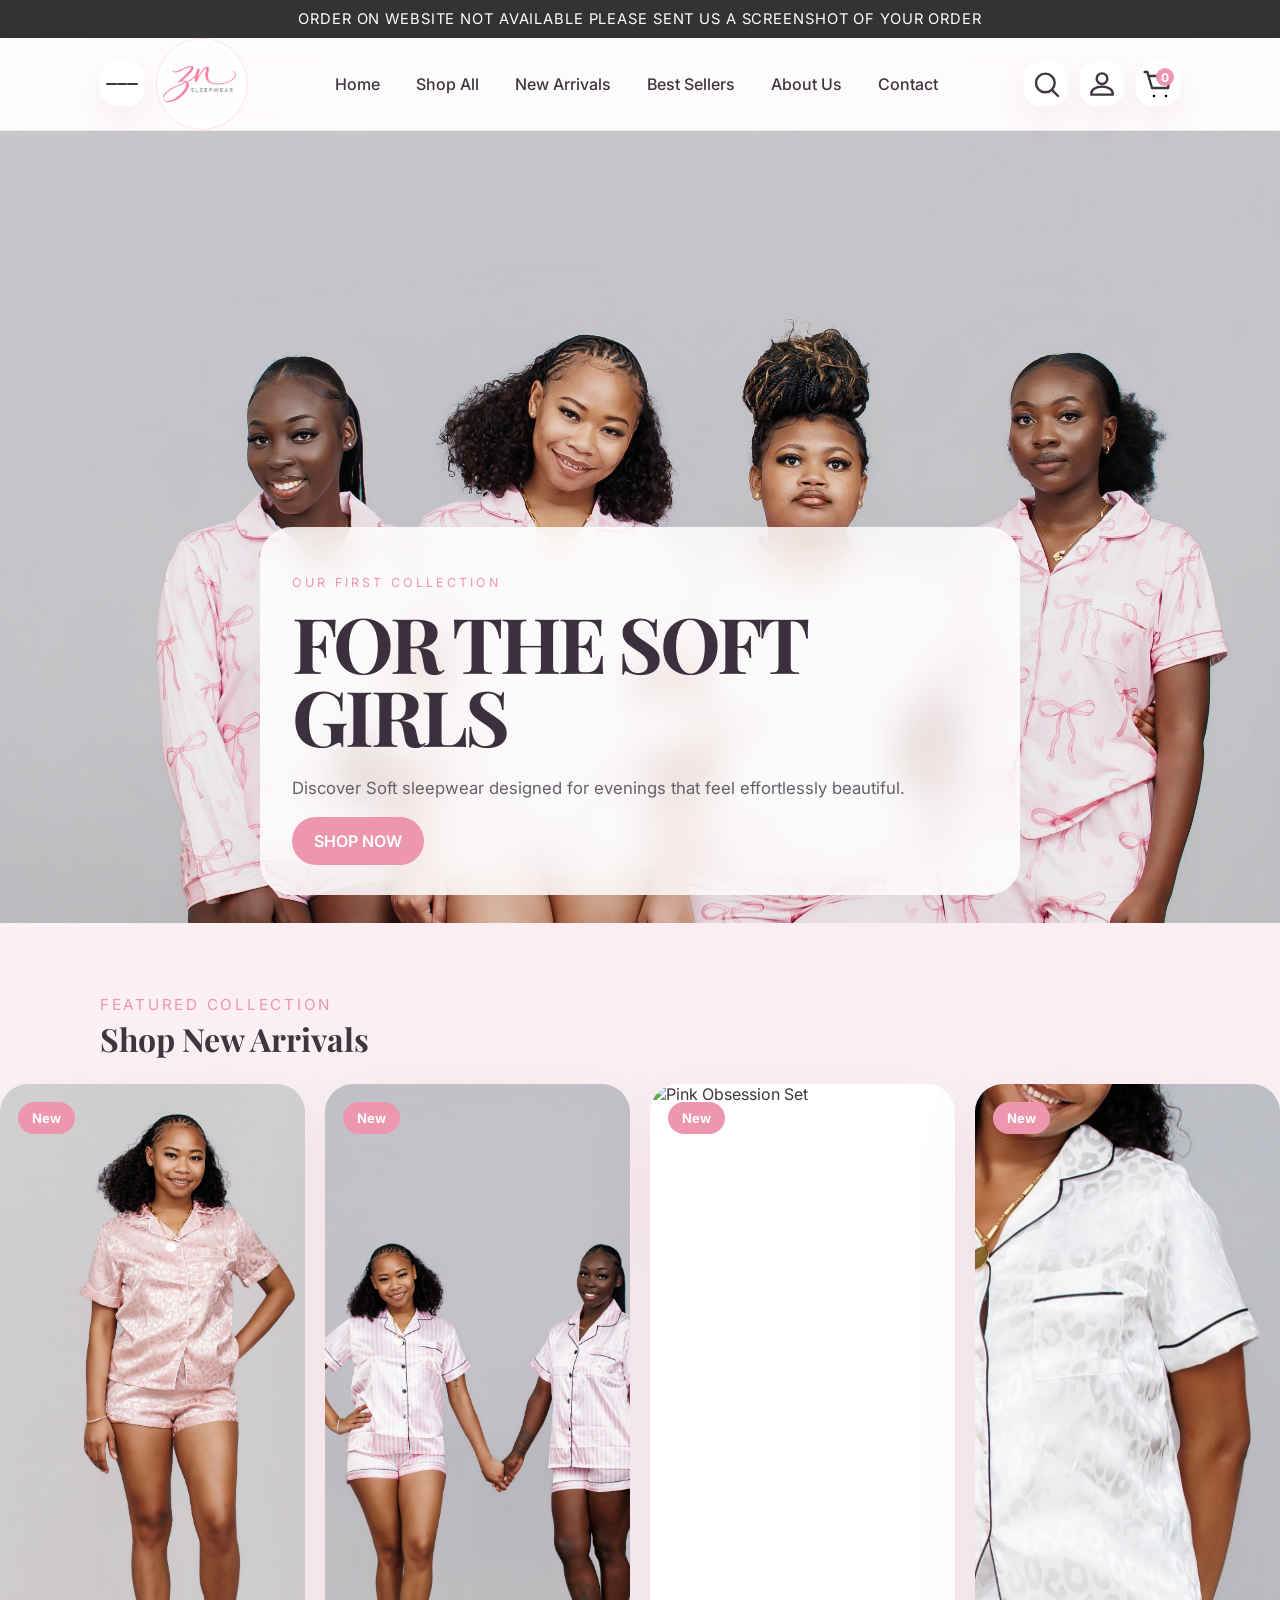
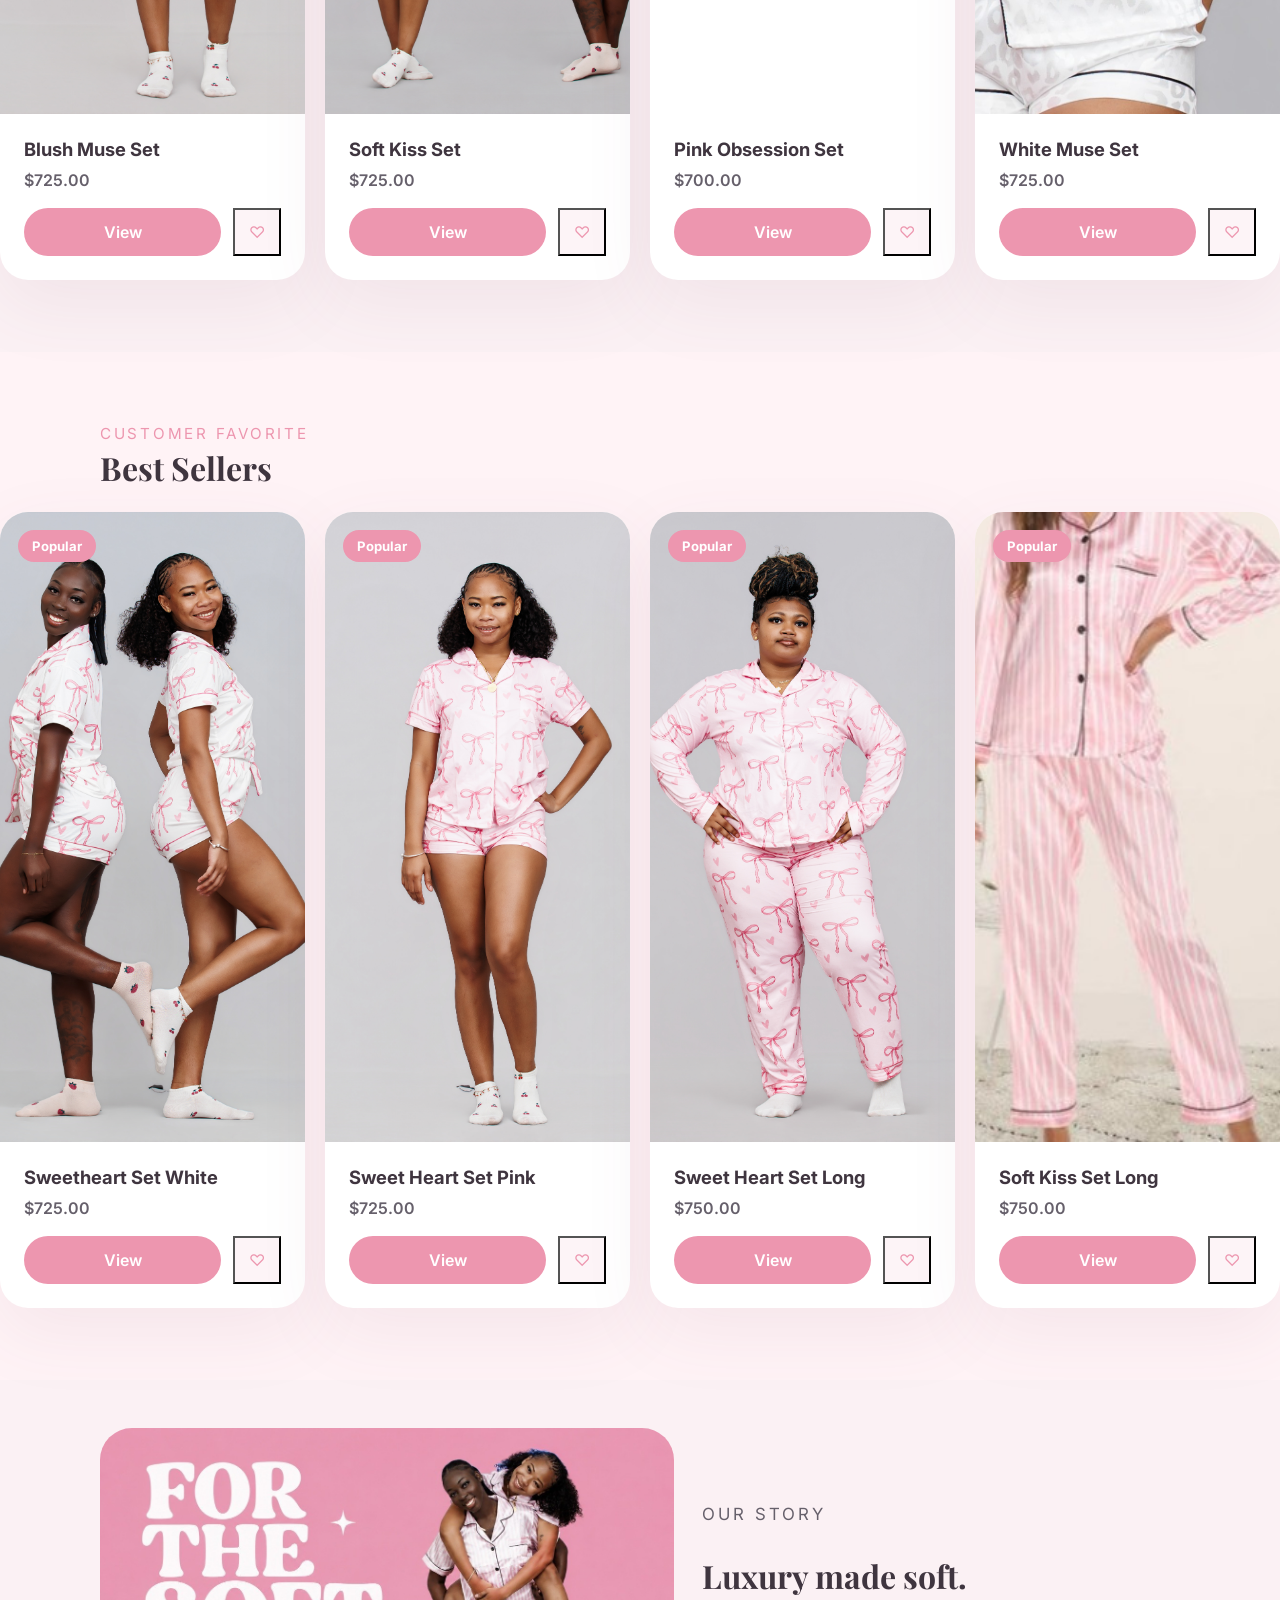
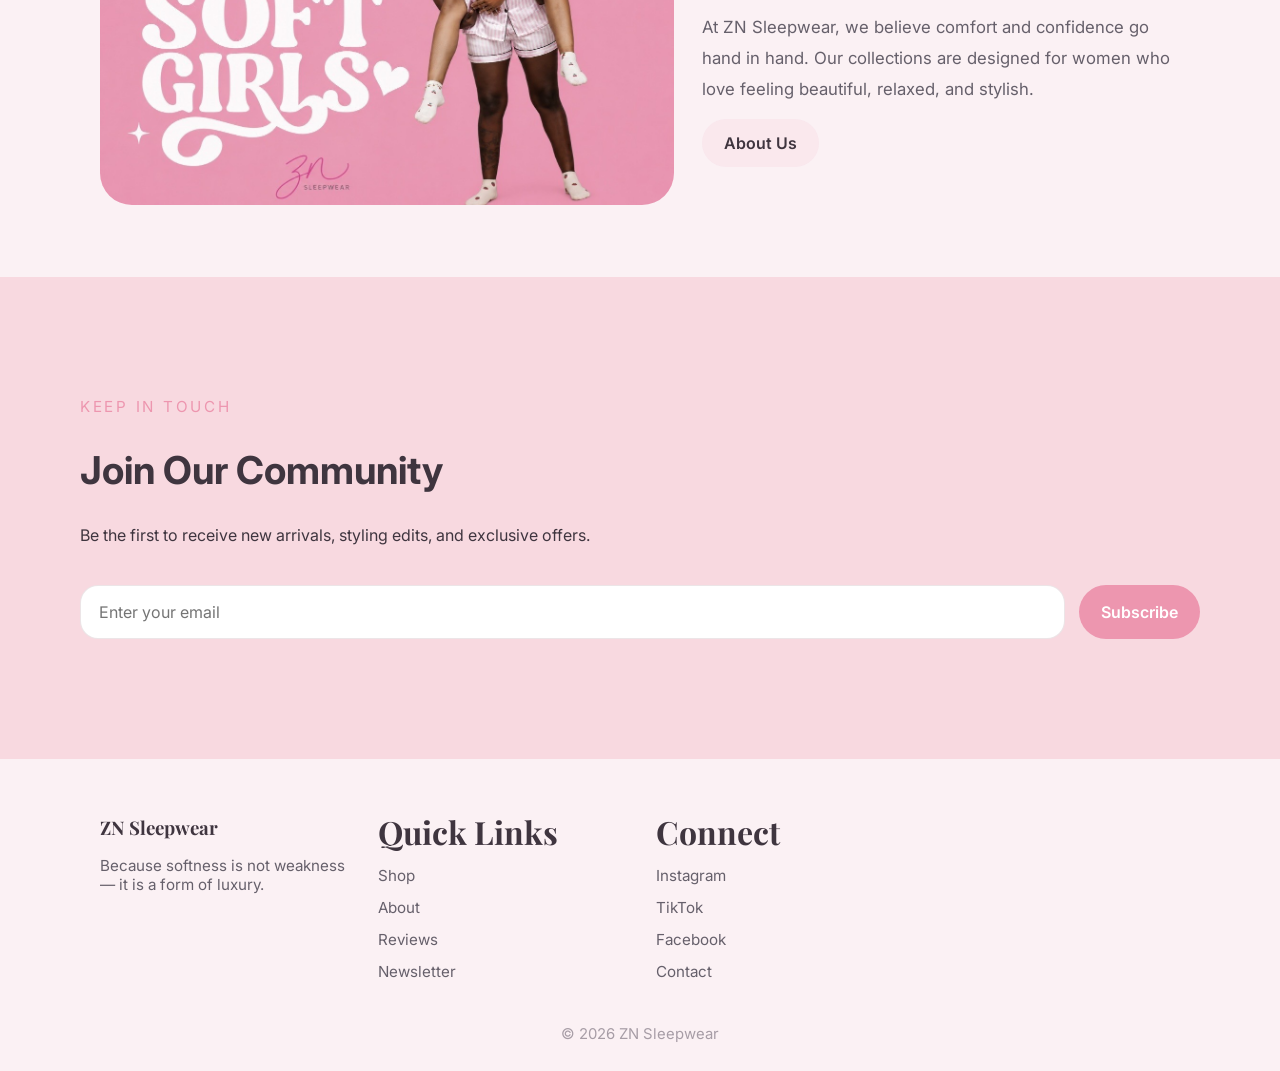
==== index.html @ 2f34e1ad "znsleepwear website" ====
<!doctype html>
<html lang="en">
<head>
  <meta charset="utf-8" />
  <meta name="viewport" content="width=device-width, initial-scale=1" />
  <meta name="description" content="ZN Sleepwear - Luxury sleepwear and loungewear designed for women who value comfort, style, and elegance." />
  <title>ZN Sleepwear.SR| Premium Luxury Sleepwear</title>
  <link rel="preconnect" href="https://fonts.googleapis.com" />
  <link rel="preconnect" href="https://fonts.gstatic.com" crossorigin />
  <link href="https://fonts.googleapis.com/css2?family=Inter:wght@400;500;600;700;800&family=Playfair+Display:wght@500;600;700&display=swap" rel="stylesheet" />
  <link rel="stylesheet" href="css/style.css" />
</head>
<body>
  <div class="announcement-bar">ORDER ON WEBSITE NOT AVAILABLE PLEASE SENT US A SCREENSHOT OF YOUR ORDER</div>

  <header class="site-header">
    <div class="container header-inner">
      <button class="icon-btn nav-toggle" id="navToggle" aria-label="Open menu">
        <span></span>
        <span></span>
        <span></span>
      </button>

      <a class="brand-link" href="index.html">
        <img class="brand-logo" src="img/our logo.jpg" alt="ZN Sleepwear" />
      </a>

      <nav class="desktop-nav" aria-label="Main navigation">
        <ul>
          <li><a href="index.html">Home</a></li>
          <li><a href="shop.html">Shop All</a></li>
          <li><a href="shop.html?category=new">New Arrivals</a></li>
          <li><a href="shop.html?category=best">Best Sellers</a></li>
          <li><a href="about.html">About Us</a></li>
          <li><a href="contact.html">Contact</a></li>
        </ul>
      </nav>

      <div class="header-actions">
        <button class="icon-btn search-toggle" id="searchToggle" aria-label="Search site">
          <svg viewBox="0 0 24 24" aria-hidden="true"><path d="M21 21l-4.35-4.35m1.85-5.45a7 7 0 1 1-14 0 7 7 0 0 1 14 0Z" fill="none" stroke="currentColor" stroke-width="1.8" stroke-linecap="round" stroke-linejoin="round"/></svg>
        </button>
        <button class="icon-btn account-btn" aria-label="Account">
          <svg viewBox="0 0 24 24" aria-hidden="true"><path d="M12 12a4 4 0 1 0-4-4 4 4 0 0 0 4 4Zm0 2c-4.4 0-8 2.2-8 5v1h16v-1c0-2.8-3.6-5-8-5Z" fill="none" stroke="currentColor" stroke-width="1.8" stroke-linecap="round" stroke-linejoin="round"/></svg>
        </button>
        <button class="icon-btn cart-toggle" id="cartToggle" aria-label="Open cart">
          <svg viewBox="0 0 24 24" aria-hidden="true"><path d="M6 6h15l-1.5 9h-12L4 3H2" fill="none" stroke="currentColor" stroke-width="1.8" stroke-linecap="round" stroke-linejoin="round"/><circle cx="9" cy="21" r="1"/><circle cx="18" cy="21" r="1"/></svg>
          <span class="cart-count" id="cartCount">0</span>
        </button>
      </div>
    </div>

    <nav class="mobile-nav hidden" id="mobileNav" aria-label="Primary navigation">
      <ul>
        <li><a href="index.html">Home</a></li>
        <li><a href="shop.html">Shop All</a></li>
        <li><a href="shop.html?category=new">New Arrivals</a></li>
        <li><a href="shop.html?category=best">Best Sellers</a></li>
        <li><a href="about.html">About Us</a></li>
        <li><a href="contact.html">Contact</a></li>
      </ul>
    </nav>

    <div class="search-panel hidden" id="searchPanel">
      <div class="container search-box">
        <input type="search" id="searchInput" placeholder="Search sleepwear, robes, sets..." aria-label="Search site" />
      </div>
    </div>
  </header>

  <main>
    <section class="hero" id="top">
      <div class="hero-overlay"></div>
      <img class="hero-image" src="img/US.jpeg" alt="Woman relaxing in luxury sleepwear" />
      <div class="container hero-copy">
        <span class="eyebrow">OUR FIRST COLLECTION</span>
        <h1>FOR THE SOFT GIRLS</h1>
        <p>Discover Soft sleepwear designed for evenings that feel effortlessly beautiful.</p>
        <a class="btn btn-primary" href="#new-arrivals">SHOP NOW</a>
      </div>
    </section>

    <section class="section" id="new-arrivals" data-section="collection">
      <div class="container section-header">
        <div>
          <p class="section-label">Featured Collection</p>
          <h2>Shop New Arrivals</h2>
        </div>
      </div>

      <div class="product-grid" id="newProducts"></div>
    </section>

    <section class="section section-alt" id="best-sellers" data-section="collection">
      <div class="container section-header">
        <div>
          <p class="section-label">Customer Favorite</p>
          <h2>Best Sellers</h2>
        </div>
      </div>

      <div class="product-grid" id="bestProducts"></div>
    </section>

    <section class="section about-section" id="about" data-section="about">
      <div class="container about-grid">
        <div class="about-media">
          <img src="img/pj cover.jpeg" alt="Luxury sleepwear details" />
        </div>
        <div class="about-copy">
          <p class="section-label">Our Story</p>
          <h2>Luxury made soft.</h2>
          <p>At ZN Sleepwear, we believe comfort and confidence go hand in hand. Our collections are designed for women who love feeling beautiful, relaxed, and stylish.</p>
          <a class="btn btn-outline" href="about.html">About Us</a>
        </div>
      </div>
    </section>

    <section class="section newsletter-section" id="newsletter" data-section="newsletter">
      <div class="container newsletter-panel">
        <div>
          <p class="section-label">Keep in touch</p>
          <h2>Join Our Community</h2>
          <p>Be the first to receive new arrivals, styling edits, and exclusive offers.</p>
        </div>
        <form class="newsletter-form" id="newsletterForm">
          <label for="newsletterEmail" class="sr-only">Email address</label>
          <input id="newsletterEmail" type="email" placeholder="Enter your email" required />
          <button class="btn btn-primary" type="submit">Subscribe</button>
        </form>
      </div>
    </section>
  </main>

  <footer class="site-footer">
    <div class="container footer-grid">
      <div>
        <h3>ZN Sleepwear</h3>
        <p>Because softness is not weakness — it is a form of luxury.</p>
      </div>
      <div>
        <h4>Quick Links</h4>
        <ul>
          <li><a href="#new-arrivals">Shop</a></li>
          <li><a href="#about">About</a></li>
          <li><a href="#reviews">Reviews</a></li>
          <li><a href="#newsletter">Newsletter</a></li>
        </ul>
      </div>
     
      <div>
        <h4>Connect</h4>
        <ul>
          <li><a href="https://www.instagram.com/znsleepwear.sr?utm_source=qr">Instagram</a></li>
          <li><a href="https://www.tiktok.com/@znsleepwear">TikTok</a></li>
          <li><a href="https://www.facebook.com/znsleepwear">Facebook</a></li>
          <li><a href="contact.html">Contact</a></li>
        </ul>
      </div>
    </div>
    <div class="container footer-note">© 2026 ZN Sleepwear</div>
  </footer>

  <div class="cart-drawer hidden" id="cartDrawer" aria-hidden="true">
    <div class="drawer-header">
      <div>
        <p class="eyebrow">Your Bag</p>
        <h3>Cart</h3>
      </div>
      <button class="icon-btn" id="closeCart" aria-label="Close cart">✕</button>
    </div>
    <div class="drawer-body">
      <div id="cartItems"></div>
    </div>
    <div class="drawer-footer">
      <div class="drawer-total">
        <span>Subtotal</span>
        <strong id="cartTotal">$0.00</strong>
      </div>
      <button class="btn btn-primary" id="checkoutButton">Checkout</button>
    </div>
  </div>
  <div class="drawer-backdrop hidden" id="drawerBackdrop"></div>

  <script src="js/app.js" defer></script>
</body>
</html>
---- css/style.css ----
:root {
  --bg: #fbf1f4;
  --surface: #ffffff;
  --surface-soft: #fff3f6;
  --pink: #ed96af;
  --pink-soft: #f8d9e0;
  --gray: #66606b;
  --gray-soft: #a79da6;
  --text: #3f353f;
  --text-light: #5a5461;
  --border: rgba(151, 112, 124, 0.16);
  --shadow: 0 24px 72px rgba(124, 82, 97, 0.08);
  --radius: 28px;
}

* {
  box-sizing: border-box;
}

html {
  scroll-behavior: smooth;
}

body {
  margin: 0;
  font-family: 'Inter', system-ui, sans-serif;
  background: radial-gradient(circle at top, rgba(237, 150, 175, 0.12), transparent 30%), var(--bg);
  color: var(--text);
}

img {
  display: block;
  max-width: 100%;
}

a {
  color: inherit;
  text-decoration: none;
}

button,
input {
  font: inherit;
}

button {
  cursor: pointer;
}

.container {
  max-width: 1120px;
  margin: 0 auto;
  padding: 0 20px;
}

.announcement-bar {
  background: #333333;
  color: #ffffff;
  text-align: center;
  padding: 10px 0;
  font-size: 0.92rem;
  letter-spacing: 0.06em;
}

.site-header {
  position: sticky;
  top: 0;
  z-index: 30;
  background: rgba(255, 255, 255, 0.82);
  backdrop-filter: blur(18px);
  border-bottom: 1px solid rgba(151, 112, 124, 0.12);
}

.header-inner {
  display: flex;
  align-items: center;
  justify-content: space-between;
  gap: 12px;
  min-height: 76px;
}

.brand-link {
  display: inline-flex;
  align-items: center;
}

.brand-logo {
  width: 92px;
  height: auto;
  border-radius: 50%;
  border: 1px solid rgba(237, 150, 175, 0.25);
  padding: 4px;
  background: #fff;
}

.icon-btn {
  position: relative;
  border: none;
  background: rgba(255, 255, 255, 0.9);
  width: 44px;
  height: 44px;
  border-radius: 16px;
  color: var(--text);
  display: inline-flex;
  align-items: center;
  justify-content: center;
  box-shadow: 0 14px 30px rgba(124, 82, 97, 0.08);
  transition: transform 180ms ease, background 180ms ease;
}

.icon-btn:hover,
.icon-btn:focus-visible {
  transform: translateY(-1px);
  background: #fff;
}

.nav-toggle span {
  display: block;
  width: 22px;
  height: 2px;
  background: var(--text);
  border-radius: 999px;
}

.header-actions {
  display: flex;
  align-items: center;
  gap: 12px;
}

.cart-count {
  position: absolute;
  top: 6px;
  right: 6px;
  min-width: 18px;
  height: 18px;
  border-radius: 999px;
  background: var(--pink);
  color: #fff;
  font-size: 0.75rem;
  font-weight: 700;
  display: grid;
  place-items: center;
}

.mobile-nav,
.search-panel {
  background: #fff;
  border-bottom: 1px solid rgba(151, 112, 124, 0.12);
}

.mobile-nav ul,
.footer-grid ul {
  list-style: none;
  margin: 0;
  padding: 0;
}

.mobile-nav li {
  border-top: 1px solid rgba(151, 112, 124, 0.1);
}

.mobile-nav a {
  display: block;
  padding: 18px 20px;
  font-weight: 600;
  color: var(--text);
}

.search-box {
  padding: 18px 0;
}

.search-box input {
  width: 100%;
  border-radius: 16px;
  border: 1px solid rgba(151, 112, 124, 0.18);
  padding: 14px 18px;
  background: #fff;
  color: var(--text);
  box-shadow: inset 0 2px 8px rgba(124, 82, 97, 0.05);
}

.hero {
  position: relative;
  min-height: 88vh;
  display: flex;
  align-items: flex-end;
  justify-content: center;
  overflow: hidden;
  padding: 40px 0 28px;
}

.hero-image {
  position: absolute;
  inset: 0;
  width: 100%;
  height: 100%;
  object-fit: cover;
  filter: saturate(0.95) brightness(0.95);
}

.hero-overlay {
  position: absolute;
  inset: 0;
  background: linear-gradient(180deg, rgba(255, 255, 255, 0.14), rgba(255, 255, 255, 0.93) 60%);
}

.hero-copy {
  position: relative;
  z-index: 2;
  width: min(760px, 100%);
  padding: 44px 32px;
  border-radius: 32px;
  background: rgba(255, 255, 255, 0.82);
  backdrop-filter: blur(18px);
  box-shadow: var(--shadow);
}

.eyebrow {
  display: inline-flex;
  text-transform: uppercase;
  letter-spacing: 0.24em;
  font-size: 0.78rem;
  color: var(--pink);
  margin-bottom: 16px;
}

.hero-copy h1 {
  margin: 0;
  font-family: 'Playfair Display', serif;
  font-size: clamp(3rem, 6vw, 5.2rem);
  line-height: 0.95;
  letter-spacing: -0.04em;
  color: #3c2f3e;
}

.hero-copy p {
  margin: 22px 0 28px;
  max-width: 58ch;
  font-size: 1.05rem;
  color: var(--gray);
  line-height: 1.75;
}

.btn,
.pill {
  border: none;
  border-radius: 999px;
  padding: 14px 22px;
  font-weight: 600;
  transition: transform 180ms ease, background 180ms ease, color 180ms ease;
}

.btn:hover,
.pill:hover,
.btn:focus-visible,
.pill:focus-visible {
  transform: translateY(-1px);
}

.btn-primary {
  background: var(--pink);
  color: #fff;
}

.btn-outline {
  background: rgba(237, 150, 175, 0.1);
  color: var(--text);
}

.section {
  padding: 72px 0;
}

.section-alt {
  background: var(--surface-soft);
}

.section-header {
  display: flex;
  align-items: flex-end;
  justify-content: space-between;
  gap: 16px;
  margin-bottom: 28px;
}

.section-label {
  margin: 0 0 8px;
  color: var(--pink);
  font-size: 0.95rem;
  letter-spacing: 0.18em;
  text-transform: uppercase;
}

.section-header h2,
.about-copy h2,
.footer-grid h4 {
  margin: 0;
  font-family: 'Playfair Display', serif;
  font-size: clamp(2rem, 2.5vw, 3rem);
  line-height: 1.05;
}

.section-header .filters {
  display: flex;
  flex-wrap: wrap;
  gap: 12px;
}

.pill {
  background: #fff;
  color: var(--text);
  border: 1px solid rgba(151, 112, 124, 0.14);
  box-shadow: 0 14px 28px rgba(151, 112, 124, 0.08);
}

.pill.active,
.pill:hover {
  background: var(--pink);
  color: #fff;
}

.product-grid {
  display: grid;
  grid-template-columns: repeat(2, minmax(0, 1fr));
  gap: 20px;
}

.product-card {
  background: var(--surface);
  border-radius: 28px;
  overflow: hidden;
  box-shadow: var(--shadow);
  position: relative;
  transition: transform 220ms ease, box-shadow 220ms ease;
}

.product-card:hover {
  transform: translateY(-4px);
}

.product-image {
  position: relative;
  overflow: hidden;
}

.product-image img {
  width: 100%;
  height: 70vh;
  object-fit: cover;
  transition: transform 320ms ease;
}

.product-img-clickable {
  cursor: pointer;
}

@media (max-width: 767px) {
  .product-image img {
    height: 320px;
  }
}

.product-card:hover .product-image img {
  transform: scale(1.03);
}

.badge {
  position: absolute;
  top: 18px;
  left: 18px;
  background: var(--pink);
  color: #fff;
  padding: 8px 14px;
  border-radius: 999px;
  font-size: 0.82rem;
  font-weight: 700;
}

.product-copy {
  padding: 24px;
}

.product-copy h3 {
  margin: 0 0 10px;
  font-size: 1.15rem;
  color: #3f353f;
}

.product-copy .price {
  margin: 0 0 18px;
  font-size: 1rem;
  color: var(--gray);
  font-weight: 600;
}

.product-actions {
  display: flex;
  align-items: center;
  justify-content: space-between;
  gap: 12px;
}

.product-actions .btn {
  flex: 1;
}

.wishlist-btn {
  background: rgba(237, 150, 175, 0.1);
  color: var(--pink);
  width: 48px;
  height: 48px;
  display: grid;
  place-items: center;
}

.wishlist-btn.active {
  background: var(--pink);
  color: #fff;
}

.about-section {
  padding-top: 48px;
}

.about-grid {
  display: grid;
  grid-template-columns: 1.2fr 1fr;
  gap: 28px;
  align-items: center;
}

.about-media img {
  width: 100%;
  border-radius: 32px;
  height: 100%;
  object-fit: cover;
}

.about-copy p {
  font-size: 1.05rem;
  color: var(--gray);
  line-height: 1.85;
  max-width: 48rem;
  margin: 20px 0 28px;
}

.reviews-section {
  padding-bottom: 42px;
}

.review-card {
  background: var(--surface);
  border-radius: 32px;
  padding: 36px;
  box-shadow: var(--shadow);
  max-width: 900px;
  margin: 0 auto;
}

.review-stars {
  display: flex;
  gap: 6px;
  margin-bottom: 22px;
}

.review-stars svg {
  width: 20px;
  height: 20px;
  color: var(--pink);
}

.review-card p {
  margin: 0 0 30px;
  font-size: 1.05rem;
  color: var(--gray);
  line-height: 1.9;
}

.reviewer-meta {
  display: flex;
  align-items: center;
  gap: 16px;
}

.reviewer-photo {
  width: 66px;
  height: 66px;
  border-radius: 50%;
  background: linear-gradient(135deg, rgba(237, 150, 175, 0.2), rgba(255, 255, 255, 0.4));
  overflow: hidden;
}

.reviewer-photo::before {
  content: '';
  display: block;
  width: 100%;
  height: 100%;
  background-image: url('img/pj%20cover.jfif');
  background-size: cover;
  background-position: center;
}

.reviewer-meta strong {
  display: block;
  color: #3f353f;
}

.reviewer-meta span {
  color: var(--gray);
  font-size: 0.95rem;
}

.review-controls {
  display: flex;
  justify-content: flex-end;
  margin-top: 26px;
  gap: 12px;
}

.newsletter-section {
  background: var(--pink-soft);
}

.newsletter-panel {
  display: grid;
  gap: 24px;
  padding: 48px 0;
}

.newsletter-panel h2 {
  font-size: clamp(2rem, 3vw, 3rem);
}

.newsletter-form {
  display: grid;
  grid-template-columns: minmax(0, 1fr) auto;
  gap: 14px;
}

.newsletter-form input {
  border-radius: 18px;
  border: 1px solid rgba(151, 112, 124, 0.18);
  padding: 16px 18px;
  background: #fff;
  color: var(--text);
}

.site-footer {
  padding: 56px 0 28px;
}

.footer-grid {
  display: grid;
  grid-template-columns: repeat(4, minmax(0, 1fr));
  gap: 32px;
  margin-bottom: 32px;
}

.site-footer h3,
.site-footer h4 {
  margin: 0 0 16px;
  font-family: 'Playfair Display', serif;
}

.footer-grid p,
.footer-grid a {
  color: var(--gray);
  font-size: 0.95rem;
}

.footer-grid li {
  margin-bottom: 12px;
}

.footer-note {
  color: var(--gray-soft);
  text-align: center;
  font-size: 0.93rem;
}

.cart-drawer {
  position: fixed;
  top: 0;
  right: 0;
  width: min(360px, 100%);
  height: 100%;
  background: #fff;
  box-shadow: -24px 0 80px rgba(124, 82, 97, 0.18);
  transform: translateX(110%);
  transition: transform 260ms ease;
  display: flex;
  flex-direction: column;
  z-index: 40;
  padding: 28px;
}

.cart-drawer.open {
  transform: translateX(0);
}

.drawer-backdrop {
  position: fixed;
  inset: 0;
  background: rgba(0, 0, 0, 0.32);
  opacity: 0;
  pointer-events: none;
  transition: opacity 220ms ease;
  z-index: 35;
}

.drawer-backdrop.open {
  opacity: 1;
  pointer-events: all;
}

.drawer-header {
  display: flex;
  align-items: start;
  justify-content: space-between;
  gap: 12px;
}

.drawer-header .eyebrow {
  margin: 0 0 4px;
}

.drawer-body {
  flex: 1;
  margin-top: 24px;
  overflow-y: auto;
}

.cart-item {
  display: grid;
  grid-template-columns: auto 1fr;
  gap: 16px;
  align-items: center;
  padding: 16px 0;
  border-bottom: 1px solid rgba(151, 112, 124, 0.12);
}

.cart-item:last-child {
  border-bottom: none;
}

.cart-item img {
  width: 84px;
  height: 84px;
  object-fit: cover;
  border-radius: 18px;
}

.item-details {
  display: grid;
  gap: 8px;
}

.item-details strong {
  display: block;
}

.item-meta {
  color: var(--gray);
  font-size: 0.95rem;
}

.drawer-total {
  display: flex;
  align-items: center;
  justify-content: space-between;
  margin-bottom: 20px;
}

.drawer-footer {
  border-top: 1px solid rgba(151, 112, 124, 0.12);
  padding-top: 20px;
}

.hidden {
  display: none !important;
}

.sr-only {
  position: absolute;
  width: 1px;
  height: 1px;
  padding: 0;
  margin: -1px;
  overflow: hidden;
  clip: rect(0, 0, 0, 0);
  white-space: nowrap;
  border: 0;
}

/* Desktop Navigation */
.desktop-nav {
  display: flex;
  gap: 36px;
  margin: 0 auto;
}

.desktop-nav ul {
  display: flex;
  gap: 36px;
  list-style: none;
  margin: 0;
  padding: 0;
}

.desktop-nav a {
  font-weight: 500;
  color: var(--text);
  transition: color 200ms ease;
}

.desktop-nav a:hover {
  color: var(--pink);
}

/* Mobile Navigation */
.mobile-nav {
  background: white;
  padding: 0;
  border-top: 1px solid var(--border);
}

.mobile-nav ul {
  list-style: none;
  padding: 0;
  margin: 0;
}

.mobile-nav li {
  border-bottom: 1px solid rgba(151, 112, 124, 0.1);
}

.mobile-nav a {
  display: block;
  padding: 16px 20px;
  font-weight: 600;
  color: var(--text);
  transition: background 200ms ease;
}

.mobile-nav a:active {
  background: rgba(237, 150, 175, 0.1);
}

/* Search Results */
.search-results {
  position: absolute;
  top: 100%;
  left: 0;
  right: 0;
  background: white;
  border-radius: 0 0 16px 16px;
  padding: 16px 0;
  z-index: 40;
  max-height: 400px;
  overflow-y: auto;
}

.search-result-item {
  padding: 12px 18px;
  cursor: pointer;
  transition: background 200ms ease;
}

.search-result-item:hover {
  background: var(--surface-soft);
}

.search-result-item strong {
  display: block;
  color: var(--text);
}

.search-result-item span {
  font-size: 0.9rem;
  color: var(--gray-soft);
}

/* Shop Page */
.shop-header {
  padding: 60px 0 40px;
  text-align: center;
}

.shop-header h1 {
  font-family: 'Playfair Display', serif;
  font-size: clamp(2.5rem, 4vw, 3.5rem);
  margin: 0 0 16px;
  color: var(--text);
}

.shop-header p {
  font-size: 1.1rem;
  color: var(--gray);
  max-width: 600px;
  margin: 0 auto;
}

.shop-section {
  padding: 48px 0;
}

.shop-section .container {
  max-width: none;
  width: 100%;
  padding: 0 20px;
}

.shop-grid {
  display: grid;
  grid-template-columns: 1fr;
  gap: 40px;
}

.shop-sidebar {
  display: none;
}

.filter-group {
  margin-bottom: 32px;
}

.filter-group h3 {
  font-size: 1rem;
  font-weight: 700;
  margin: 0 0 16px;
  color: var(--text);
}

.filter-option {
  margin-bottom: 12px;
}

.filter-option label {
  display: flex;
  align-items: center;
  gap: 10px;
  cursor: pointer;
  transition: color 200ms ease;
}

.filter-option label:hover {
  color: var(--pink);
}

.filter-option input {
  width: 18px;
  height: 18px;
  cursor: pointer;
}

#sortSelect {
  width: 100%;
  padding: 10px 12px;
  border: 1px solid var(--border);
  border-radius: 12px;
  background: white;
  color: var(--text);
  cursor: pointer;
}

.shop-content {
  min-height: 400px;
}

.shop-toolbar {
  display: flex;
  justify-content: space-between;
  align-items: center;
  margin-bottom: 24px;
  padding-bottom: 16px;
  border-bottom: 1px solid var(--border);
}

/* Product Grid - Responsive */
@media (min-width: 1200px) {
  .product-grid {
    grid-template-columns: repeat(4, minmax(0, 1fr));
  }
}

@media (min-width: 992px) and (max-width: 1199px) {
  .product-grid {
    grid-template-columns: repeat(3, minmax(0, 1fr));
  }
}

@media (max-width: 991px) {
  .product-grid {
    grid-template-columns: repeat(2, minmax(0, 1fr));
  }
}

/* Modal */
.modal {
  position: fixed;
  inset: 0;
  background: rgba(0, 0, 0, 0.4);
  display: flex;
  align-items: center;
  justify-content: center;
  z-index: 50;
  padding: 20px;
}

.modal.hidden {
  display: none;
}

.modal-content {
  background: white;
  border-radius: 32px;
  max-width: 900px;
  max-height: 90vh;
  overflow-y: auto;
  position: relative;
  padding: 40px;
}

.modal-close {
  position: absolute;
  top: 20px;
  right: 20px;
  width: 40px;
  height: 40px;
  border: none;
  background: rgba(237, 150, 175, 0.1);
  border-radius: 50%;
  color: var(--text);
  font-size: 24px;
  cursor: pointer;
  transition: background 200ms ease;
}

.modal-close:hover {
  background: rgba(237, 150, 175, 0.2);
}

/* Lightbox */
.lightbox {
  position: fixed;
  inset: 0;
  display: flex;
  align-items: center;
  justify-content: center;
  z-index: 60;
  padding: 20px;
}

.lightbox.hidden {
  display: none;
}

.lightbox-content {
  position: relative;
  max-width: 95vw;
  max-height: 95vh;
  display: flex;
  align-items: center;
  justify-content: center;
  gap: 20px;
}

.lightbox-content img {
  max-width: 100%;
  max-height: 95vh;
  object-fit: contain;
  border-radius: 16px;
  box-shadow: 0 40px 120px rgba(124, 82, 97, 0.2);
}

.lightbox-nav-btn {
  position: absolute;
  top: 50%;
  transform: translateY(-50%);
  width: 50px;
  height: 50px;
  border: none;
  background: rgba(255, 255, 255, 0.9);
  border-radius: 50%;
  color: #333;
  font-size: 28px;
  cursor: pointer;
  display: flex;
  align-items: center;
  justify-content: center;
  transition: all 200ms ease;
  z-index: 61;
  box-shadow: 0 4px 12px rgba(0, 0, 0, 0.15);
}

.lightbox-nav-btn:hover {
  background: #fff;
  transform: translateY(-50%) scale(1.1);
}

.lightbox-prev {
  left: 20px;
}

.lightbox-next {
  right: 20px;
}

.lightbox-counter {
  position: absolute;
  bottom: 30px;
  left: 50%;
  transform: translateX(-50%);
  background: rgba(0, 0, 0, 0.6);
  color: #fff;
  padding: 8px 16px;
  border-radius: 20px;
  font-size: 0.9rem;
  font-weight: 600;
  z-index: 61;
}

.lightbox-close {
  position: absolute;
  top: 20px;
  right: 20px;
  width: 50px;
  height: 50px;
  border: none;
  background: rgba(255, 255, 255, 0.95);
  border-radius: 50%;
  color: #333;
  font-size: 32px;
  cursor: pointer;
  display: flex;
  align-items: center;
  justify-content: center;
  transition: all 200ms ease;
  z-index: 61;
  box-shadow: 0 4px 12px rgba(0, 0, 0, 0.15);
}

.lightbox-close:hover {
  background: #fff;
  transform: scale(1.1);
}

#lightboxBackdrop {
  position: fixed;
  inset: 0;
  background: rgba(0, 0, 0, 0.8);
  z-index: 59;
}

#lightboxBackdrop.hidden {
  display: none;
}


.product-modal-inner {
  display: grid;
  grid-template-columns: 1fr 1fr;
  gap: 40px;
}

.product-modal-gallery {
  display: flex;
  flex-direction: column;
  gap: 12px;
}

.product-modal-image {
  width: 100%;
  height: 400px;
  object-fit: cover;
  border-radius: 16px;
}

.product-modal-thumbs {
  display: flex;
  gap: 8px;
}

.product-modal-thumb {
  width: 80px;
  height: 80px;
  object-fit: cover;
  border-radius: 12px;
  cursor: pointer;
  opacity: 0.6;
  transition: opacity 200ms ease;
}

.product-modal-thumb.active {
  opacity: 1;
  border: 2px solid var(--pink);
}

.product-modal-details h2 {
  font-family: 'Playfair Display', serif;
  font-size: 2rem;
  margin: 0 0 16px;
  color: var(--text);
}

.product-modal-price {
  font-size: 1.5rem;
  font-weight: 700;
  color: var(--text);
  margin-bottom: 24px;
}

.product-modal-description {
  color: var(--gray);
  line-height: 1.8;
  margin-bottom: 24px;
}

.size-selector {
  margin-bottom: 24px;
}

.size-selector h3 {
  font-weight: 600;
  margin-bottom: 12px;
  color: var(--text);
}

.size-grid {
  display: grid;
  grid-template-columns: repeat(3, 1fr);
  gap: 10px;
}

.size-option {
  padding: 12px;
  text-align: center;
  border: 1px solid var(--border);
  border-radius: 12px;
  cursor: pointer;
  transition: all 200ms ease;
}

.size-option:hover {
  border-color: var(--pink);
}

.size-option.selected {
  background: var(--pink);
  color: white;
  border-color: var(--pink);
}

.quantity-selector {
  display: flex;
  gap: 12px;
  margin-bottom: 24px;
}

.qty-btn {
  width: 36px;
  height: 36px;
  border: 1px solid var(--border);
  background: white;
  border-radius: 8px;
  cursor: pointer;
}

.qty-input {
  flex: 1;
  text-align: center;
  border: 1px solid var(--border);
  border-radius: 8px;
  padding: 8px;
}

.modal-actions {
  display: grid;
  gap: 12px;
}

.btn-block {
  width: 100%;
}

/* About Page */
.page-hero {
  padding: 80px 20px;
  text-align: center;
  background: linear-gradient(135deg, rgba(237, 150, 175, 0.1), rgba(255, 255, 255, 0.5));
}

.page-hero h1 {
  font-family: 'Playfair Display', serif;
  font-size: clamp(2.5rem, 5vw, 4rem);
  margin: 0 0 16px;
  color: var(--text);
}

.page-hero p {
  font-size: 1.2rem;
  color: var(--gray);
  max-width: 700px;
  margin: 0 auto;
}

.about-large-grid {
  display: grid;
  grid-template-columns: 1fr 1fr;
  gap: 48px;
  align-items: center;
  margin: 40px 0;
}

.about-large-image {
  overflow: hidden;
  border-radius: 32px;
  max-height: 500px;
}

.about-large-image img {
  width: 100%;
  height: 100%;
  object-fit: cover;
}

.about-large-copy h2 {
  font-family: 'Playfair Display', serif;
  font-size: clamp(2rem, 3vw, 2.8rem);
  margin: 0 0 24px;
  color: var(--text);
}

.about-large-copy p {
  font-size: 1.05rem;
  color: var(--gray);
  line-height: 1.85;
  margin: 0 0 24px;
}

.about-reverse {
  grid-template-columns: 1fr 1fr;
}

.about-reverse .about-large-image {
  order: 2;
}

.about-reverse .about-large-copy {
  order: 1;
}

.values-grid {
  display: grid;
  grid-template-columns: repeat(2, 1fr);
  gap: 32px;
}

.value-card {
  padding: 36px;
  background: white;
  border-radius: 24px;
  box-shadow: var(--shadow);
}

.value-card h3 {
  font-family: 'Playfair Display', serif;
  font-size: 1.4rem;
  margin: 0 0 16px;
  color: var(--text);
}

.value-card p {
  color: var(--gray);
  line-height: 1.8;
  margin: 0;
}

.features-list {
  list-style: none;
  padding: 0;
  margin: 24px 0;
}

.features-list li {
  padding: 10px 0 10px 28px;
  position: relative;
  color: var(--text);
}

.features-list li::before {
  content: '✓';
  position: absolute;
  left: 0;
  color: var(--pink);
  font-weight: bold;
}

.checklist {
  list-style: none;
  padding: 0;
  margin: 24px 0;
}

.checklist li {
  padding: 12px 0 12px 32px;
  position: relative;
  color: var(--gray);
}

.checklist li::before {
  content: '✓';
  position: absolute;
  left: 0;
  color: var(--pink);
  font-weight: 700;
  font-size: 1.2rem;
}

.cta-section {
  text-align: center;
  background: linear-gradient(135deg, var(--pink-soft), white);
  padding: 80px 20px !important;
}

.cta-section h2 {
  font-family: 'Playfair Display', serif;
  font-size: clamp(2rem, 4vw, 3.2rem);
  margin: 0 0 16px;
}

.cta-section p {
  font-size: 1.1rem;
  color: var(--gray);
  margin: 0 0 32px;
}

.btn-large {
  padding: 18px 36px;
  font-size: 1rem;
}

/* Contact Page */
.contact-grid {
  display: grid;
  grid-template-columns: 1fr 1fr;
  gap: 48px;
  margin: 48px 0;
}

.contact-form-wrapper h2 {
  font-family: 'Playfair Display', serif;
  font-size: 2rem;
  margin: 0 0 28px;
  color: var(--text);
}

.contact-form {
  display: flex;
  flex-direction: column;
  gap: 24px;
}

.form-group {
  display: flex;
  flex-direction: column;
}

.form-group label {
  font-weight: 600;
  margin-bottom: 8px;
  color: var(--text);
}

.form-group input,
.form-group textarea {
  padding: 12px 16px;
  border: 1px solid var(--border);
  border-radius: 12px;
  background: white;
  color: var(--text);
  font-size: 1rem;
  transition: border-color 200ms ease;
}

.form-group input:focus,
.form-group textarea:focus {
  outline: none;
  border-color: var(--pink);
  box-shadow: 0 0 0 3px rgba(237, 150, 175, 0.1);
}

.contact-info {
  display: flex;
  flex-direction: column;
  gap: 32px;
}

.info-card {
  padding: 28px;
  background: var(--surface-soft);
  border-radius: 24px;
}

.info-card h3 {
  font-family: 'Playfair Display', serif;
  font-size: 1.3rem;
  margin: 0 0 12px;
  color: var(--text);
}

.info-card p {
  margin: 8px 0;
  color: var(--gray);
}

.info-card a {
  color: var(--pink);
  font-weight: 600;
  transition: opacity 200ms ease;
}

.info-card a:hover {
  opacity: 0.8;
}

.text-small {
  font-size: 0.9rem;
}

.social-links {
  display: flex;
  flex-wrap: wrap;
  gap: 10px;
  align-items: center;
}

.social-links a {
  width: 36px;
  height: 36px;
  display: flex;
  align-items: center;
  justify-content: center;
  background: white;
  border-radius: 50%;
  transition: all 200ms ease;
  color: var(--text);
  box-shadow: 0 6px 18px rgba(124, 82, 97, 0.12);
}

.social-links a:hover {
  background: var(--pink);
  color: white;
  transform: translateY(-1px);
}

.social-links a svg {
  width: 18px;
  height: 18px;
}

.social-links a svg path,
.social-links a svg circle,
.social-links a svg rect {
  fill: currentColor;
  stroke: currentColor;
}

.social-icon:hover {
  background: var(--pink);
  color: white;
}

.social-icon svg {
  width: 20px;
  height: 20px;
  stroke: currentColor;
}

/* FAQ Section */
.faq-section {
  padding-bottom: 80px !important;
}

.faq-section h2 {
  font-family: 'Playfair Display', serif;
  font-size: clamp(2rem, 3vw, 2.8rem);
  text-align: center;
  margin-bottom: 48px;
  color: var(--text);
}

.faq-grid {
  display: grid;
  grid-template-columns: repeat(2, 1fr);
  gap: 32px;
}

.faq-item {
  padding: 28px;
  background: white;
  border-radius: 24px;
  box-shadow: var(--shadow);
}

.faq-item h4 {
  font-family: 'Playfair Display', serif;
  font-size: 1.15rem;
  margin: 0 0 12px;
  color: var(--text);
}

.faq-item p {
  color: var(--gray);
  line-height: 1.8;
  margin: 0;
}

/* Cart Drawer */
.cart-drawer.hidden {
  display: none;
}

.backdrop.hidden {
  display: none;
}

.backdrop.open {
  opacity: 1;
  pointer-events: all;
}

.cart-drawer.hidden {
  z-index: -1;
}

.cart-items-list {
  display: flex;
  flex-direction: column;
  gap: 20px;
}

.cart-item {
  display: grid;
  grid-template-columns: 80px 1fr;
  gap: 16px;
  padding: 16px 0;
  border-bottom: 1px solid var(--border);
}

.cart-item:last-child {
  border-bottom: none;
}

.cart-item img {
  width: 80px;
  height: 80px;
  object-fit: cover;
  border-radius: 12px;
}

.cart-item-details {
  display: flex;
  flex-direction: column;
  justify-content: space-between;
}

.cart-controls {
  display: flex;
  gap: 8px;
  margin-top: 8px;
}

.cart-controls button {
  width: 28px;
  height: 28px;
  border: 1px solid var(--border);
  background: white;
  border-radius: 6px;
  cursor: pointer;
}

.cart-summary {
  margin-bottom: 20px;
  padding-bottom: 20px;
  border-bottom: 1px solid var(--border);
}

.summary-row {
  display: flex;
  justify-content: space-between;
  margin-bottom: 8px;
  color: var(--gray);
}

.cart-empty {
  text-align: center;
  padding: 40px 20px;
  color: var(--gray);
}

/* Responsive */
@media (max-width: 1024px) {
  .desktop-nav {
    display: none;
  }

  .product-grid {
    grid-template-columns: repeat(3, 1fr);
  }

  .shop-grid {
    grid-template-columns: 1fr;
  }

  .shop-sidebar {
    position: static;
    display: grid;
    grid-template-columns: repeat(2, 1fr);
    gap: 20px;
  }

  .contact-grid {
    grid-template-columns: 1fr;
  }

  .about-large-grid {
    grid-template-columns: 1fr;
  }

  .about-reverse .about-large-image {
    order: 1;
  }

  .about-reverse .about-large-copy {
    order: 2;
  }

  .values-grid {
    grid-template-columns: 1fr;
  }

  .footer-grid {
    grid-template-columns: repeat(2, 1fr);
  }

  .product-modal-inner {
    grid-template-columns: 1fr;
  }

  .faq-grid {
    grid-template-columns: 1fr;
  }
}

@media (max-width: 768px) {
  .mobile-nav {
    display: block;
  }

  .desktop-nav {
    display: none;
  }

  .nav-toggle {
    display: block !important;
  }

  .product-grid {
    grid-template-columns: repeat(2, 1fr);
    gap: 16px;
  }

  .product-image img {
    height: 240px;
  }

  .product-modal-gallery {
    margin-bottom: 24px;
  }

  .size-grid {
    grid-template-columns: repeat(2, 1fr);
  }

  .shop-sidebar {
    display: none;
  }

  .modal-content {
    padding: 20px;
  }

  .newsletter-form {
    grid-template-columns: 1fr;
  }

  .footer-grid {
    grid-template-columns: 1fr;
  }
}
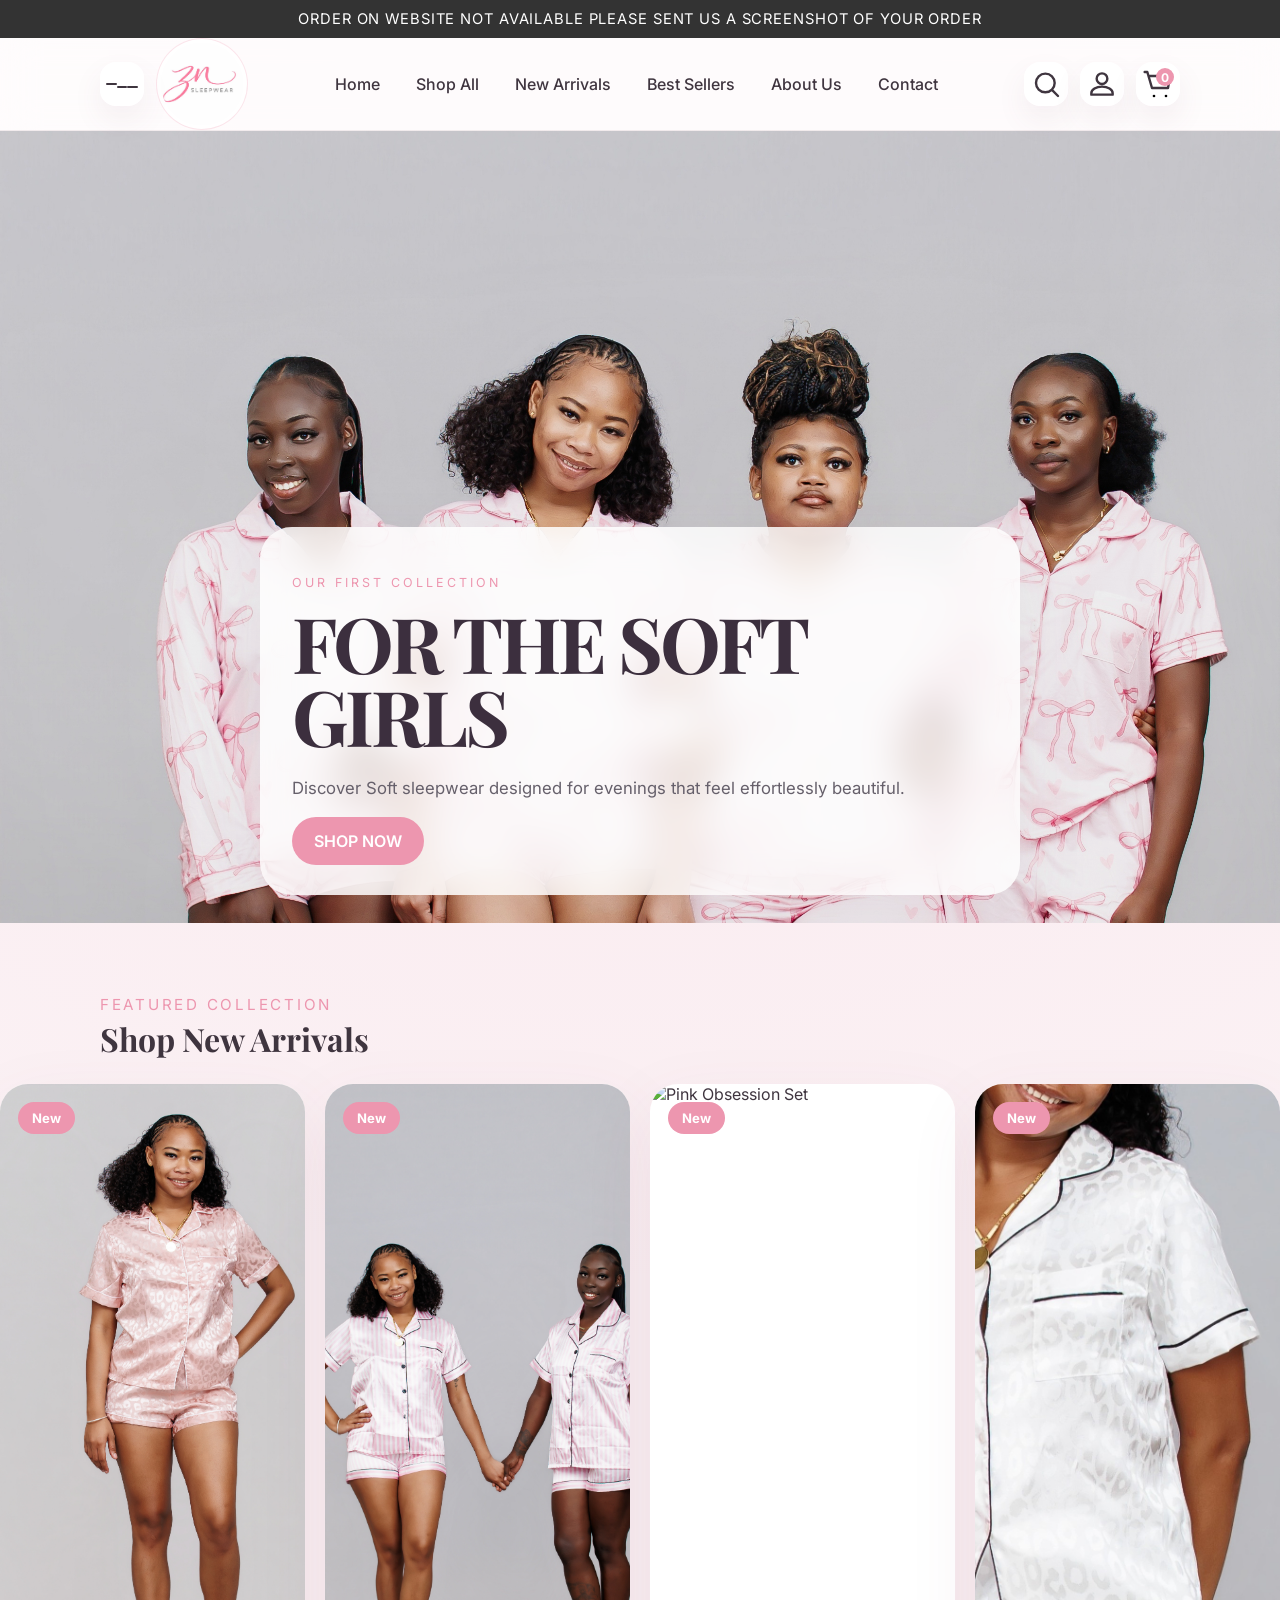
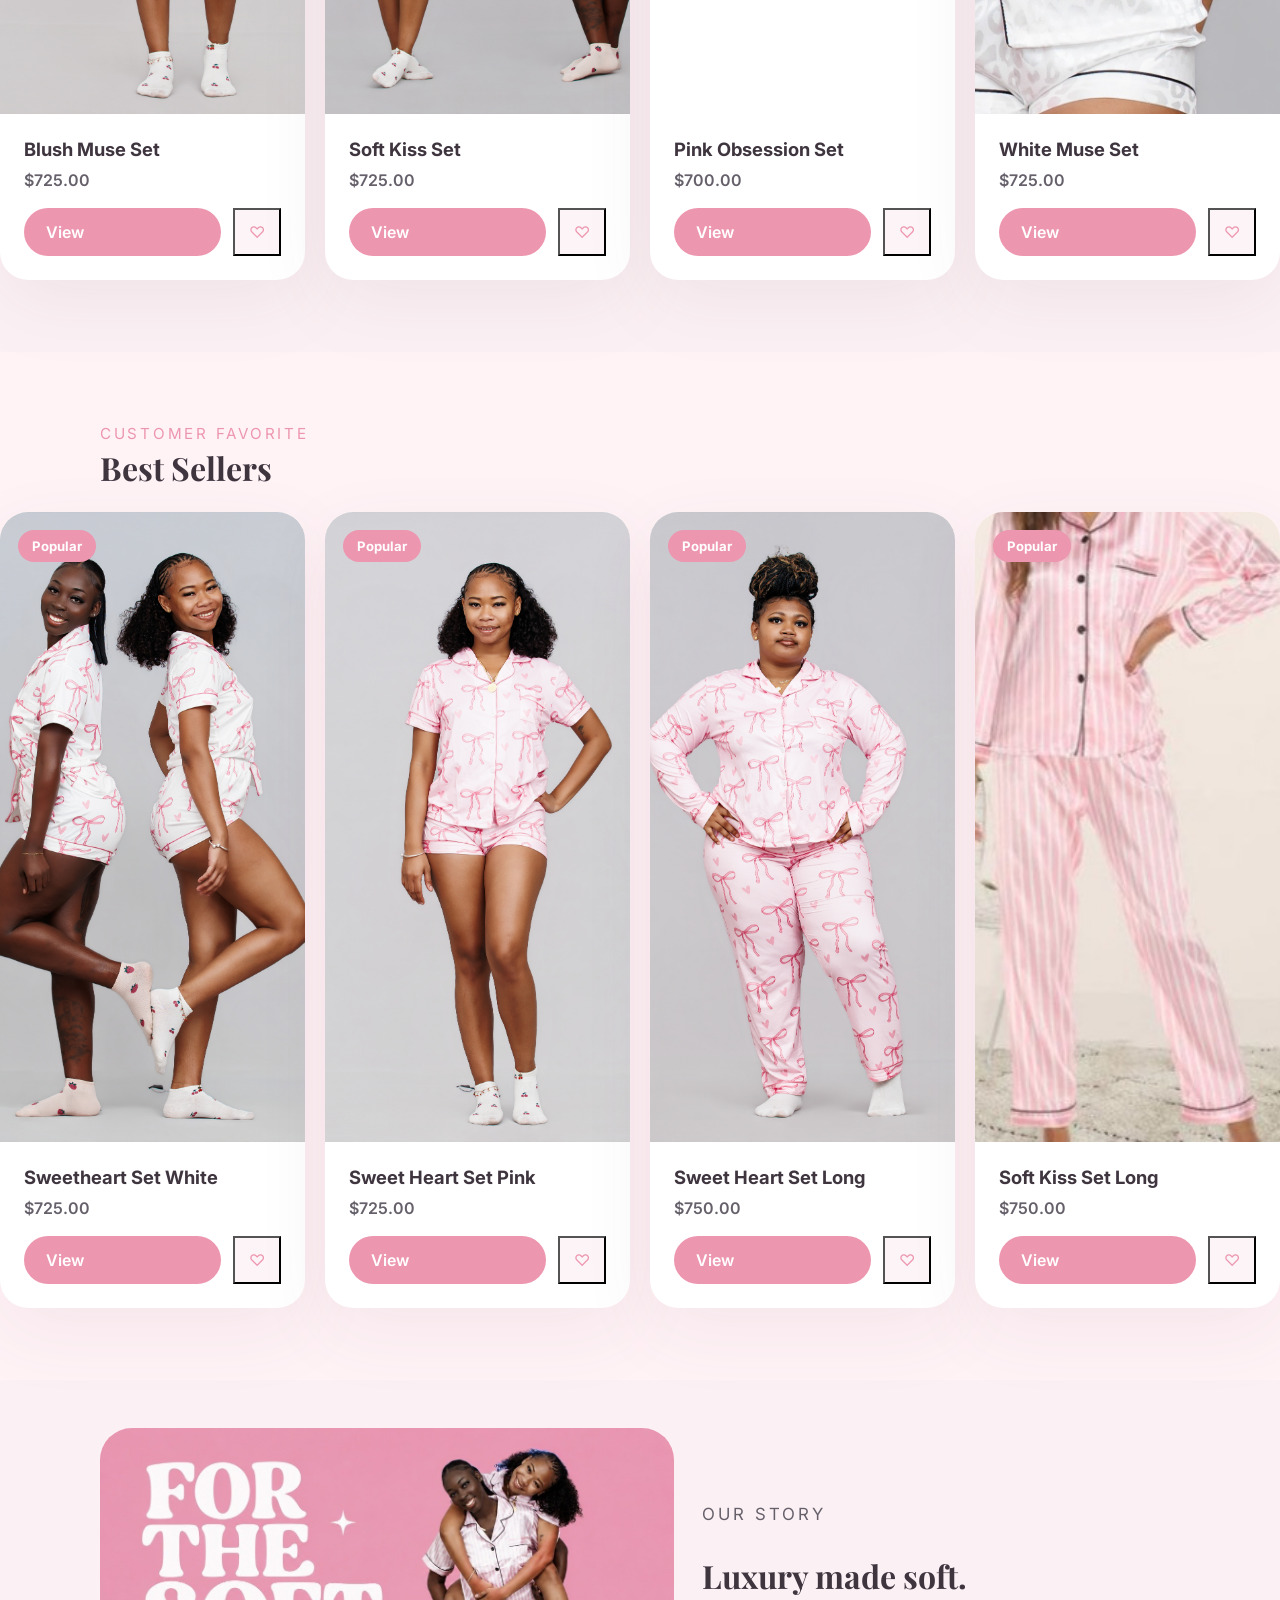
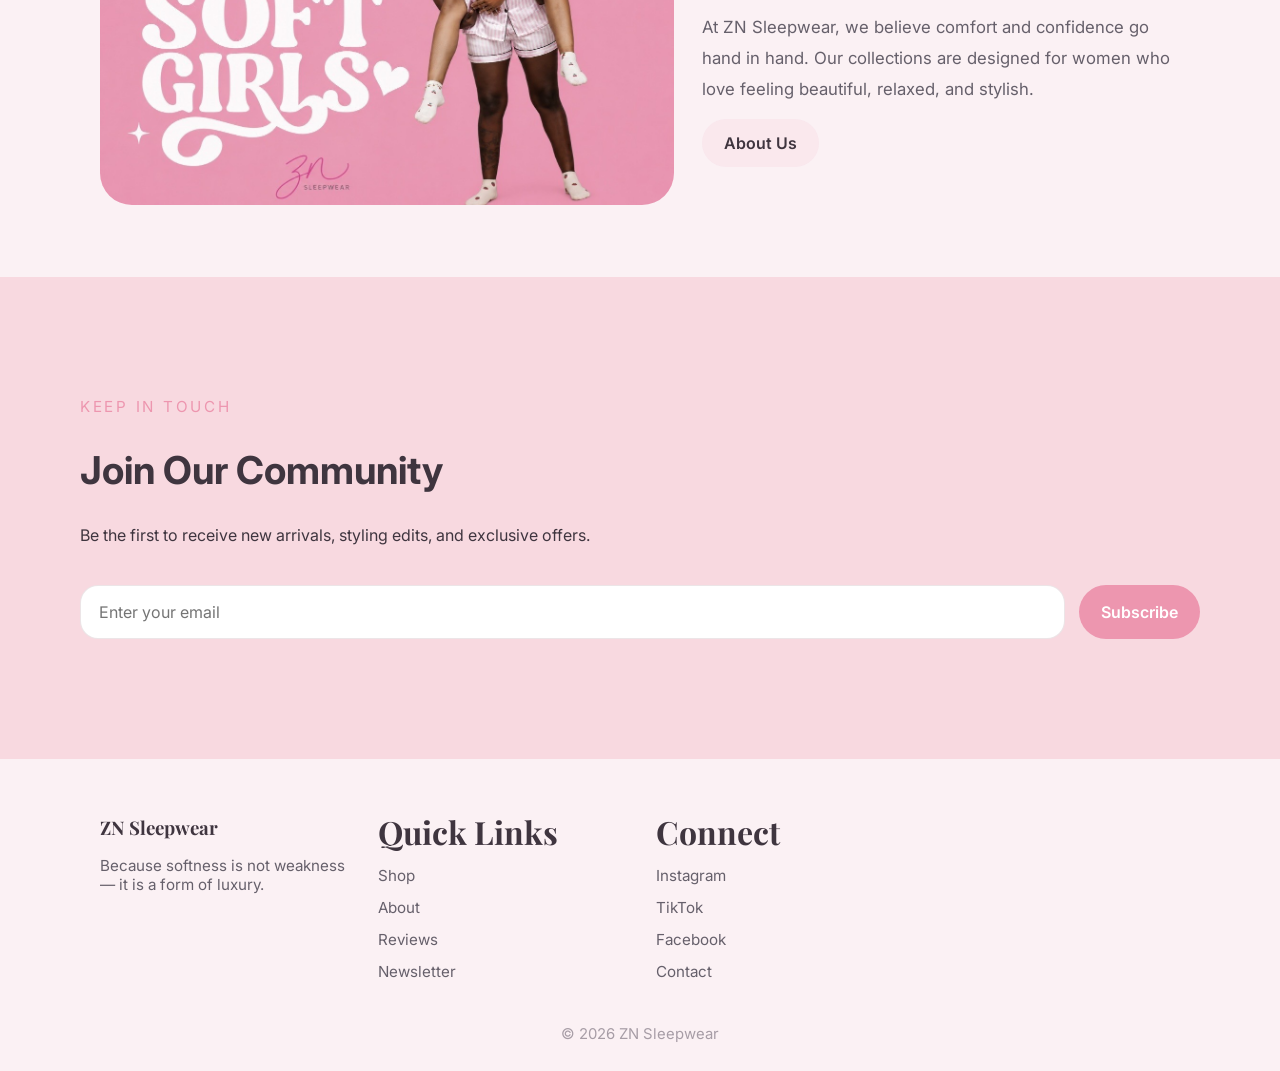
==== commit a13b99f3: "bijgewerkt" ====
--- a/index.html
+++ b/index.html
@@ -65,6 +65,7 @@
     <div class="search-panel hidden" id="searchPanel">
       <div class="container search-box">
         <input type="search" id="searchInput" placeholder="Search sleepwear, robes, sets..." aria-label="Search site" />
+        <div id="searchResults" class="search-results hidden"></div>
       </div>
     </div>
   </header>
@@ -171,17 +172,36 @@
       <button class="icon-btn" id="closeCart" aria-label="Close cart">✕</button>
     </div>
     <div class="drawer-body">
-      <div id="cartItems"></div>
+      <div id="cartItemsList" class="cart-items-list"></div>
     </div>
     <div class="drawer-footer">
       <div class="drawer-total">
         <span>Subtotal</span>
-        <strong id="cartTotal">$0.00</strong>
-      </div>
-      <button class="btn btn-primary" id="checkoutButton">Checkout</button>
+        <strong id="cartSubtotal">$0.00</strong>
+      </div>
+      <button class="btn btn-primary" id="checkoutBtn">Checkout</button>
     </div>
   </div>
-  <div class="drawer-backdrop hidden" id="drawerBackdrop"></div>
+
+  <div class="modal hidden" id="productModal">
+    <div class="modal-content">
+      <button class="modal-close" id="closeModal" aria-label="Close">&times;</button>
+      <div class="product-modal-inner" id="productModalContent"></div>
+    </div>
+  </div>
+
+  <div class="backdrop hidden" id="backdrop"></div>
+
+  <div class="backdrop hidden" id="lightboxBackdrop"></div>
+  <div class="lightbox hidden" id="imageLightbox">
+    <button class="lightbox-close" id="closeLightbox" aria-label="Close">&times;</button>
+    <div class="lightbox-content">
+      <button class="lightbox-nav-btn lightbox-prev" id="lightboxPrev" aria-label="Previous image">‹</button>
+      <img id="lightboxImage" src="" alt="Product image" />
+      <button class="lightbox-nav-btn lightbox-next" id="lightboxNext" aria-label="Next image">›</button>
+    </div>
+    <div class="lightbox-counter" id="lightboxCounter"></div>
+  </div>
 
   <script src="js/app.js" defer></script>
 </body>
--- a/css/style.css
+++ b/css/style.css
@@ -122,6 +122,10 @@
   border-radius: 999px;
 }
 
+.nav-toggle span + span {
+  margin-top: 6px;
+}
+
 .header-actions {
   display: flex;
   align-items: center;
@@ -168,6 +172,7 @@
 }
 
 .search-box {
+  position: relative;
   padding: 18px 0;
 }
 
@@ -197,6 +202,7 @@
   width: 100%;
   height: 100%;
   object-fit: cover;
+  object-position: center;
   filter: saturate(0.95) brightness(0.95);
 }
 
@@ -600,7 +606,8 @@
   transform: translateX(0);
 }
 
-.drawer-backdrop {
+.drawer-backdrop,
+.backdrop {
   position: fixed;
   inset: 0;
   background: rgba(0, 0, 0, 0.32);
@@ -610,7 +617,9 @@
   z-index: 35;
 }
 
-.drawer-backdrop.open {
+.drawer-backdrop.open,
+.backdrop.open {
+  display: block !important;
   opacity: 1;
   pointer-events: all;
 }
@@ -897,6 +906,57 @@
   }
 }
 
+@media (max-width: 860px) {
+  .desktop-nav {
+    display: none;
+  }
+
+  .header-inner {
+    flex-wrap: wrap;
+    min-height: auto;
+    padding: 12px 0;
+  }
+
+  .hero {
+    min-height: 72vh;
+    padding: 24px 0 18px;
+  }
+
+  .hero-copy {
+    width: 100%;
+    padding: 28px 22px;
+    border-radius: 24px;
+  }
+
+  .hero-copy h1 {
+    font-size: clamp(2.5rem, 10vw, 4rem);
+  }
+
+  .hero-copy p {
+    font-size: 1rem;
+  }
+
+  .about-grid,
+  .footer-grid {
+    grid-template-columns: 1fr;
+  }
+}
+
+@media (max-width: 640px) {
+  .header-actions {
+    width: 100%;
+    justify-content: flex-end;
+  }
+
+  .product-grid {
+    grid-template-columns: 1fr;
+  }
+
+  .search-box {
+    padding-bottom: 12px;
+  }
+}
+
 /* Modal */
 .modal {
   position: fixed;
@@ -1065,6 +1125,54 @@
   gap: 40px;
 }
 
+.product-detail-grid {
+  display: grid;
+  grid-template-columns: 1.15fr 0.85fr;
+  gap: 40px;
+  align-items: start;
+}
+
+.product-detail-image img {
+  width: 100%;
+  border-radius: 28px;
+  object-fit: cover;
+  height: 100%;
+  min-height: 420px;
+}
+
+.product-detail-copy h1 {
+  font-family: 'Playfair Display', serif;
+  font-size: clamp(2.6rem, 5vw, 3.4rem);
+  margin: 16px 0;
+  color: var(--text);
+}
+
+.product-detail-copy .price {
+  font-size: 2rem;
+  margin: 0 0 18px;
+  color: var(--text);
+}
+
+.product-page-section {
+  padding: 60px 0;
+}
+
+.product-not-found {
+  text-align: center;
+  padding: 80px 20px;
+}
+
+.product-not-found p {
+  color: var(--gray);
+  margin: 24px 0;
+}
+
+@media (max-width: 860px) {
+  .product-detail-grid {
+    grid-template-columns: 1fr;
+  }
+}
+
 .product-modal-gallery {
   display: flex;
   flex-direction: column;
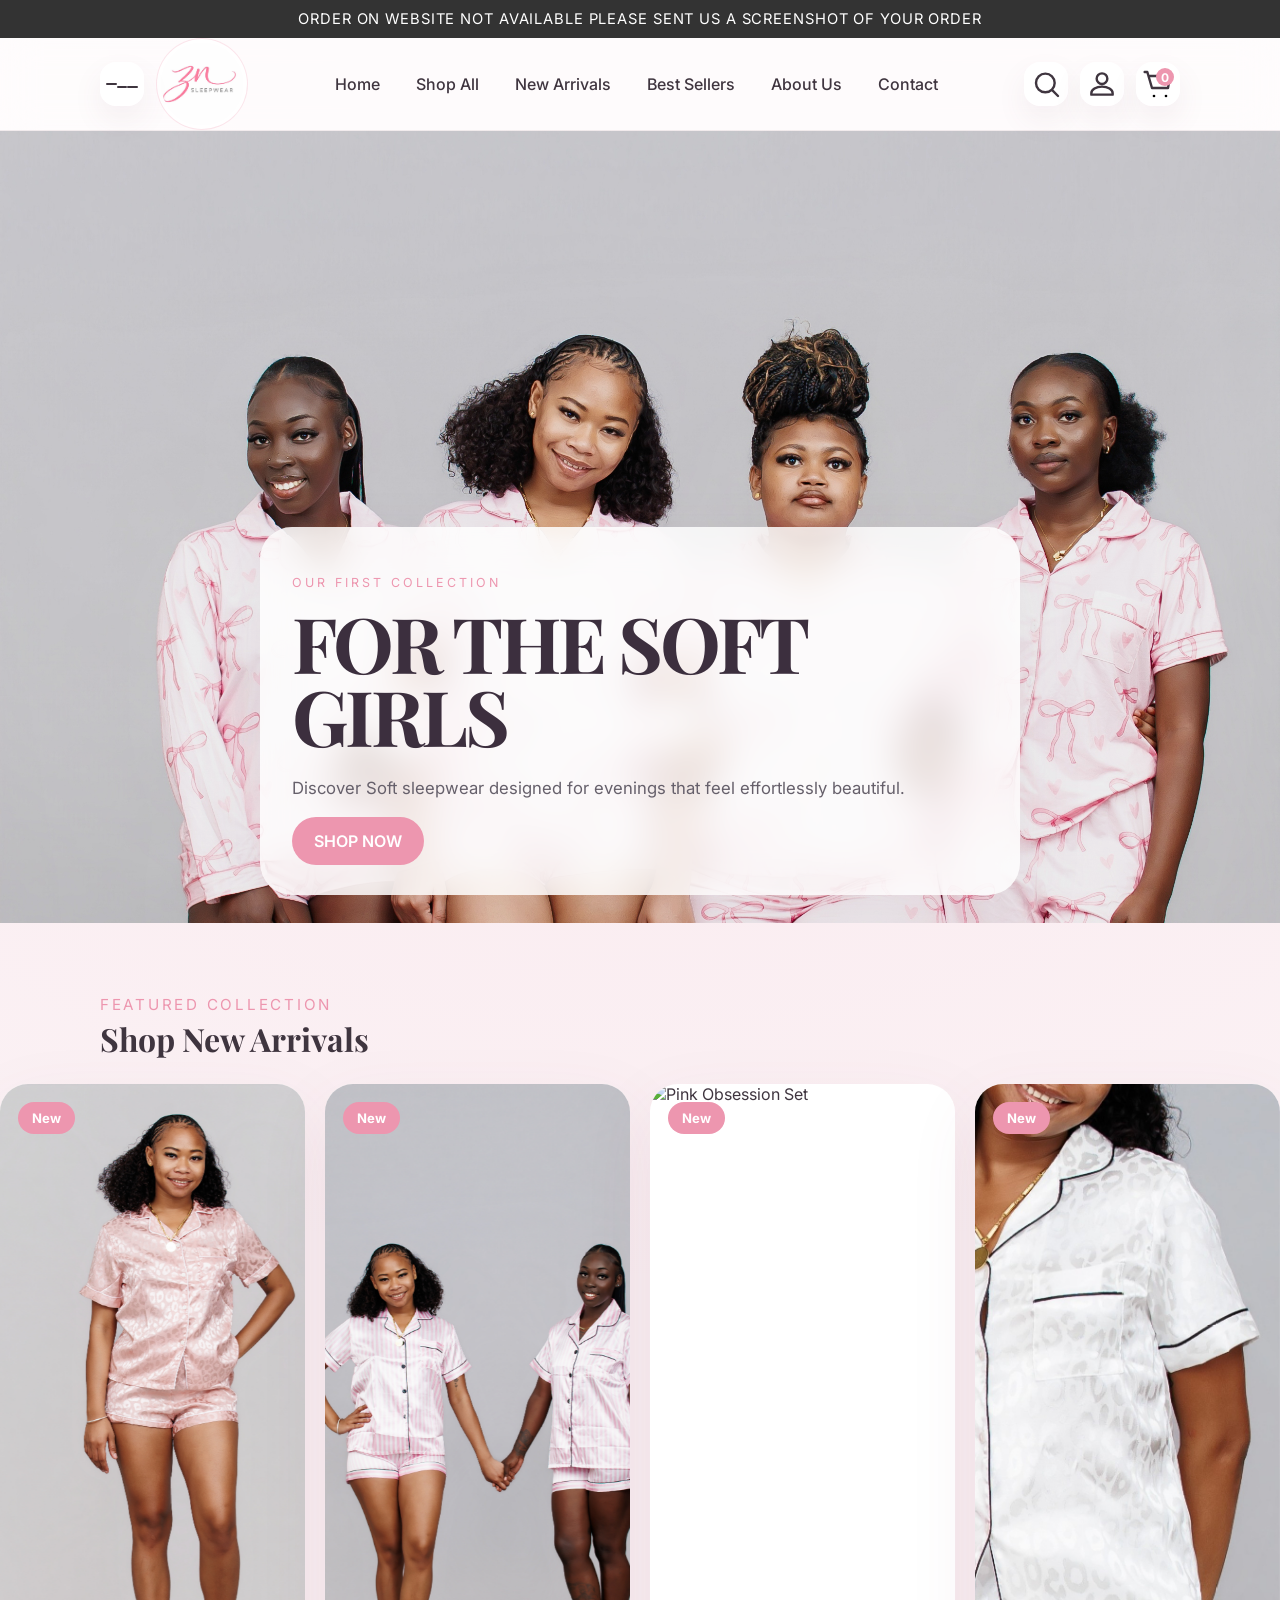
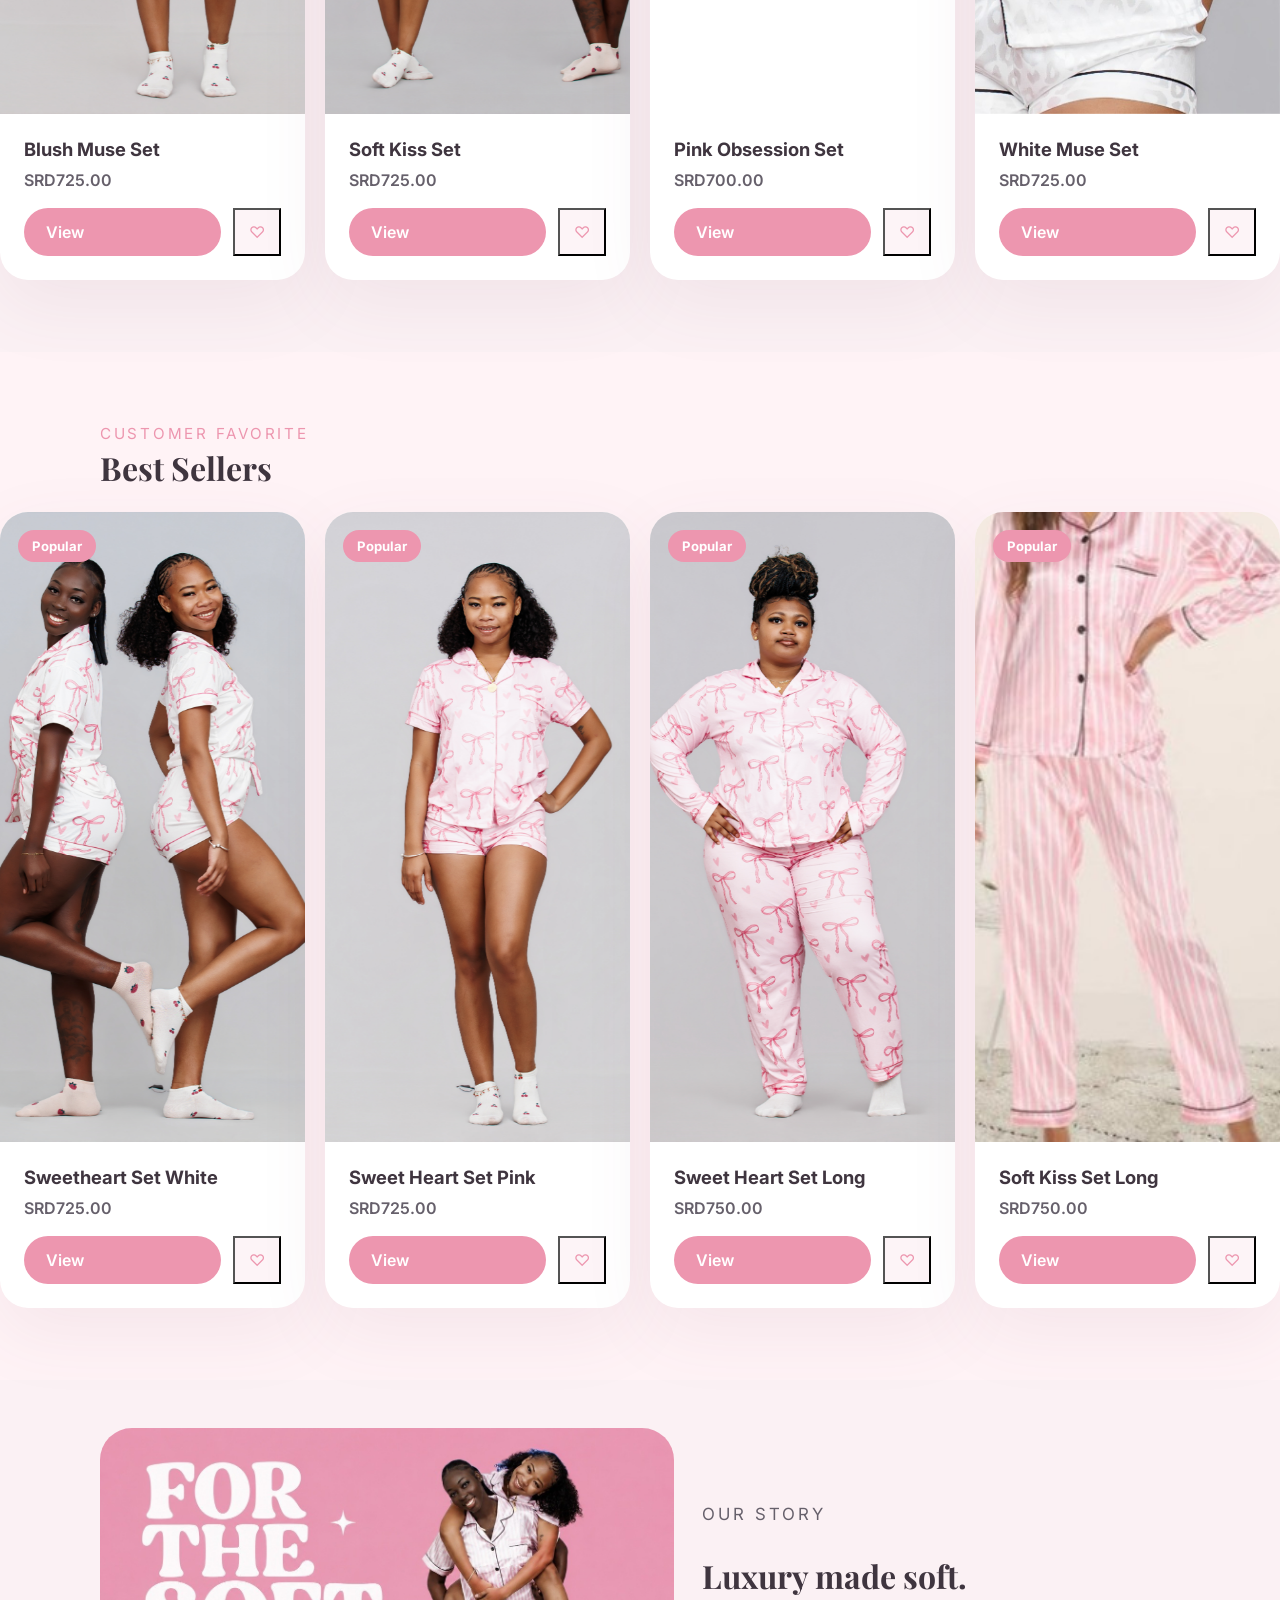
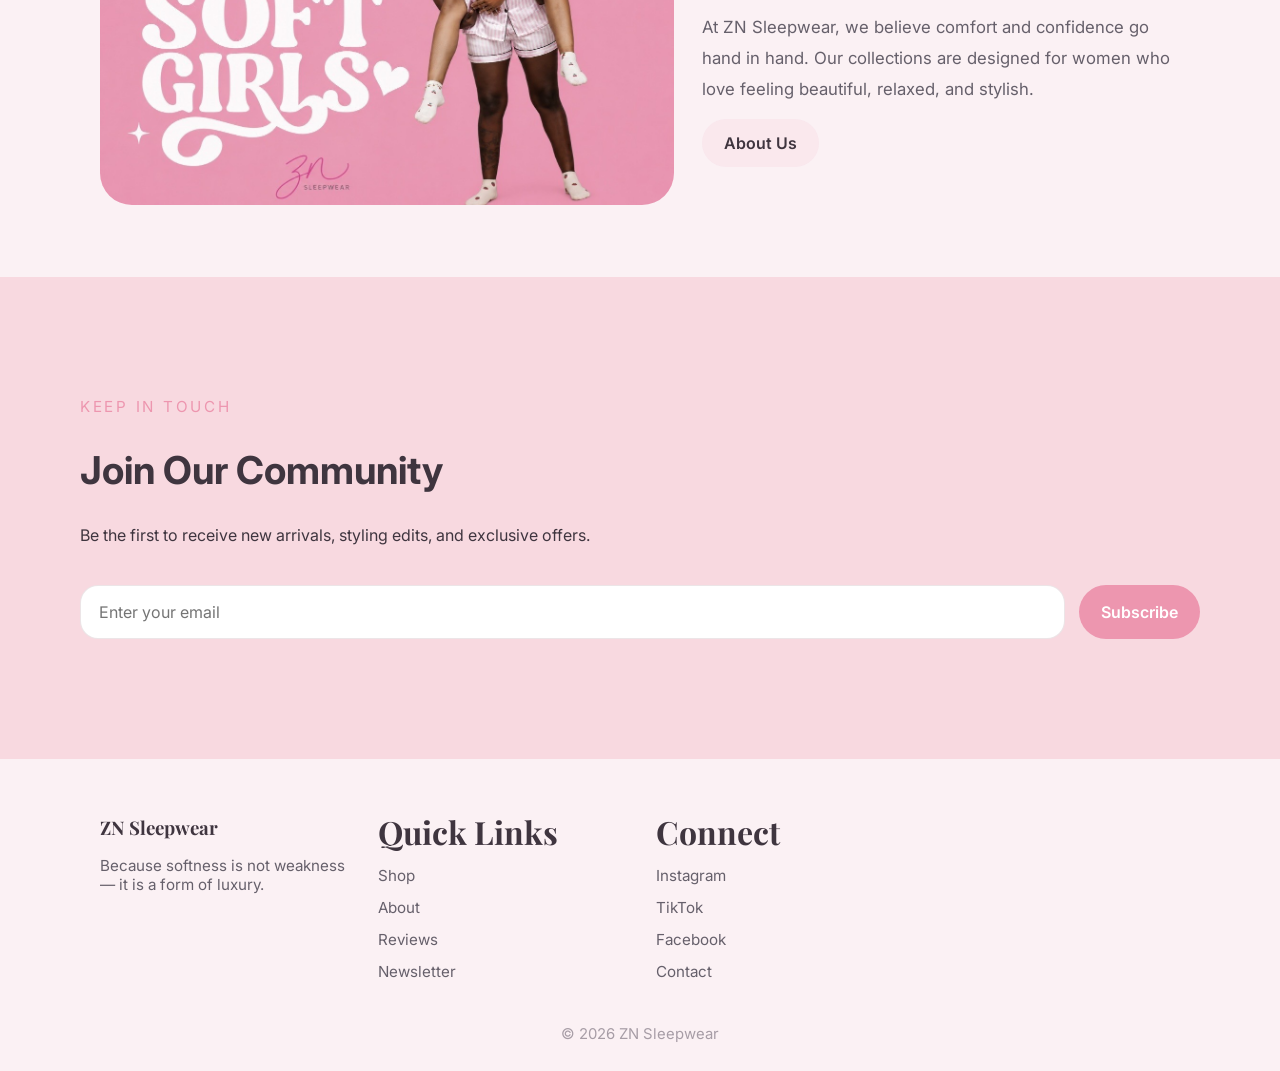
==== commit 38393ab8: "geupdate" ====
--- a/index.html
+++ b/index.html
@@ -153,9 +153,9 @@
       <div>
         <h4>Connect</h4>
         <ul>
-          <li><a href="https://www.instagram.com/znsleepwear.sr?utm_source=qr">Instagram</a></li>
-          <li><a href="https://www.tiktok.com/@znsleepwear">TikTok</a></li>
-          <li><a href="https://www.facebook.com/znsleepwear">Facebook</a></li>
+          <li><a href="https://www.instagram.com/znsleepwear.sr?igsh=MWo4amMxbGVsd3A5cw%3D%3D&utm_source=qr">Instagram</a></li>
+          <li><a href="https://www.tiktok.com/@znsleepwear.sr?_r=1&_t=ZS-9739ihKT8hF">TikTok</a></li>
+          <li><a href="https://www.facebook.com/share/1EC7ZTN9ir/?mibextid=wwXIfr">Facebook</a></li>
           <li><a href="contact.html">Contact</a></li>
         </ul>
       </div>
@@ -177,7 +177,7 @@
     <div class="drawer-footer">
       <div class="drawer-total">
         <span>Subtotal</span>
-        <strong id="cartSubtotal">$0.00</strong>
+        <strong id="cartSubtotal">SRD0.00</strong>
       </div>
       <button class="btn btn-primary" id="checkoutBtn">Checkout</button>
     </div>
--- a/css/style.css
+++ b/css/style.css
@@ -186,7 +186,7 @@
   box-shadow: inset 0 2px 8px rgba(124, 82, 97, 0.05);
 }
 
-.hero {
+ .hero {
   position: relative;
   min-height: 88vh;
   display: flex;
@@ -340,6 +340,8 @@
   box-shadow: var(--shadow);
   position: relative;
   transition: transform 220ms ease, box-shadow 220ms ease;
+  will-change: transform;
+  backface-visibility: hidden;
 }
 
 .product-card:hover {
@@ -349,6 +351,7 @@
 .product-image {
   position: relative;
   overflow: hidden;
+  contain: layout;
 }
 
 .product-image img {
@@ -356,6 +359,10 @@
   height: 70vh;
   object-fit: cover;
   transition: transform 320ms ease;
+  will-change: transform;
+  backface-visibility: hidden;
+  -webkit-font-smoothing: antialiased;
+  -moz-osx-font-smoothing: grayscale;
 }
 
 .product-img-clickable {
